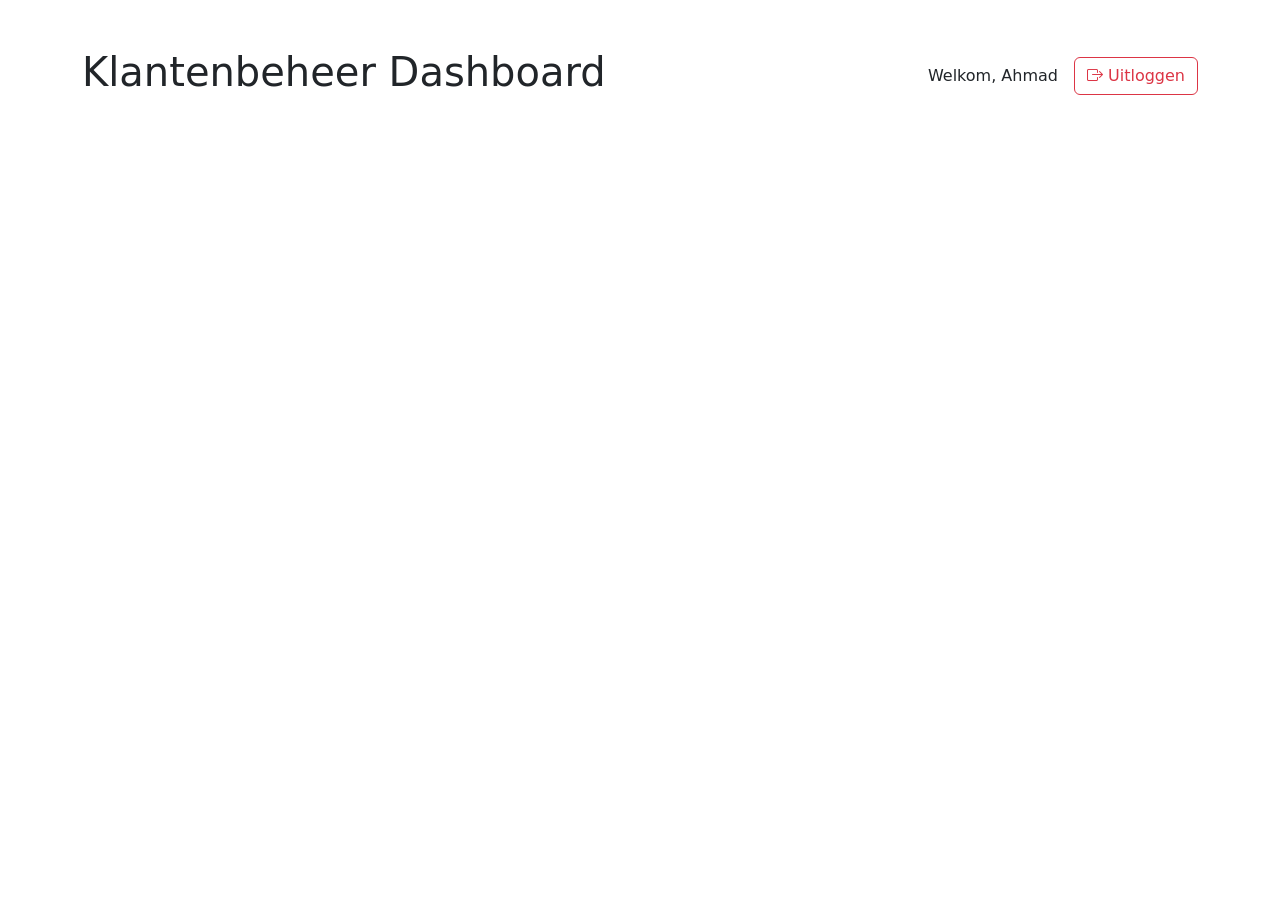
==== dashboard.html @ f0f23b39 "ADD: loginpagina bouwen" ====
<!doctype html>
<html lang="nl">

<head>
    <meta charset="utf-8">
    <meta name="viewport" content="width=device-width, initial-scale=1">

    <title>Dashboard | Klantenbeheer</title>

    <link
        href="https://cdn.jsdelivr.net/npm/bootstrap@5.3.8/dist/css/bootstrap.min.css"
        rel="stylesheet">

    <link
        rel="stylesheet"
        href="https://cdn.jsdelivr.net/npm/bootstrap-icons@1.13.1/font/bootstrap-icons.min.css">

    <link rel="stylesheet" href="css/style.css">
</head>

<body>

    <div class="container py-5">

        <div class="d-flex justify-content-between align-items-center">

            <h1>Klantenbeheer Dashboard</h1>

            <div class="d-flex align-items-center gap-3">

                <span>
                    Welkom, Ahmad
                </span>

                <a
                    href="index.html"
                    class="btn btn-outline-danger">
                    <i class="bi bi-box-arrow-right"></i>
                    Uitloggen
                </a>

            </div>

        </div>

    </div>

</body>

</html>
---- css/style.css ----
body {
    min-height: 100vh;
}

main {
    min-height: calc(100vh - 70px);
    display: flex;
    align-items: center;
}

.card {
    border-radius: 1rem;
}

@media (max-width: 991.98px) {
    main {
        align-items: flex-start;
    }
}
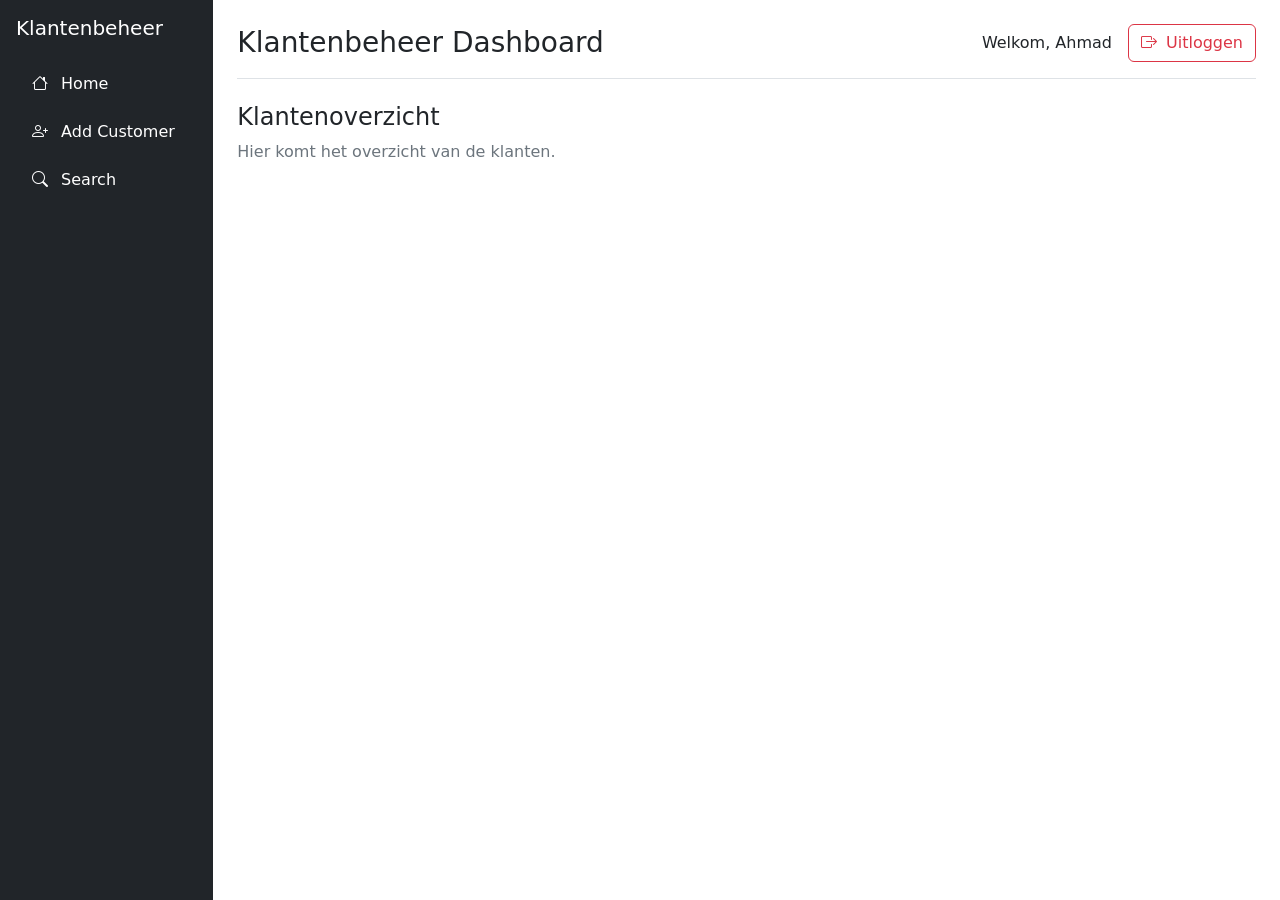
==== commit 254d01d4: "UPD: dashboard.html" ====
--- a/dashboard.html
+++ b/dashboard.html
@@ -3,9 +3,16 @@
 
 <head>
     <meta charset="utf-8">
-    <meta name="viewport" content="width=device-width, initial-scale=1">
+
+    <meta
+        name="viewport"
+        content="width=device-width, initial-scale=1">
 
     <title>Dashboard | Klantenbeheer</title>
+
+    <meta
+        name="robots"
+        content="noindex, nofollow">
 
     <link
         href="https://cdn.jsdelivr.net/npm/bootstrap@5.3.8/dist/css/bootstrap.min.css"
@@ -15,36 +22,106 @@
         rel="stylesheet"
         href="https://cdn.jsdelivr.net/npm/bootstrap-icons@1.13.1/font/bootstrap-icons.min.css">
 
-    <link rel="stylesheet" href="css/style.css">
+    <link
+        rel="stylesheet"
+        href="css/style.css">
 </head>
 
-<body>
+<body class="dashboard-page">
 
-    <div class="container py-5">
+    <div class="container-fluid">
 
-        <div class="d-flex justify-content-between align-items-center">
+        <div class="row min-vh-100">
 
-            <h1>Klantenbeheer Dashboard</h1>
+            <!-- Sidebar -->
+            <aside class="col-md-3 col-lg-2 bg-dark text-white p-3">
 
-            <div class="d-flex align-items-center gap-3">
+                <h2 class="h5 mb-4">
+                    Klantenbeheer
+                </h2>
 
-                <span>
-                    Welkom, Ahmad
-                </span>
+                <nav class="nav flex-column gap-2">
 
-                <a
-                    href="index.html"
-                    class="btn btn-outline-danger">
-                    <i class="bi bi-box-arrow-right"></i>
-                    Uitloggen
-                </a>
+                    <a
+                        class="nav-link text-white"
+                        href="dashboard.html">
 
-            </div>
+                        <i class="bi bi-house me-2"></i>
+                        Home
+                    </a>
+
+                    <a
+                        class="nav-link text-white"
+                        href="#">
+
+                        <i class="bi bi-person-plus me-2"></i>
+                        Add Customer
+                    </a>
+
+                    <a
+                        class="nav-link text-white"
+                        href="#">
+
+                        <i class="bi bi-search me-2"></i>
+                        Search
+                    </a>
+
+                </nav>
+
+            </aside>
+
+            <!-- Hoofdinhoud -->
+            <main class="col-md-9 col-lg-10 p-4">
+
+                <header
+                    class="d-flex justify-content-between align-items-center border-bottom pb-3 mb-4">
+
+                    <h1 class="h3 mb-0">
+                        Klantenbeheer Dashboard
+                    </h1>
+
+                    <div class="d-flex align-items-center gap-3">
+
+                        <span>
+                            Welkom, Ahmad
+                        </span>
+
+                        <a
+                            href="index.html"
+                            class="btn btn-outline-danger">
+
+                            <i class="bi bi-box-arrow-right me-1"></i>
+                            Uitloggen
+                        </a>
+
+                    </div>
+
+                </header>
+
+                <section>
+
+                    <h2 class="h4">
+                        Klantenoverzicht
+                    </h2>
+
+                    <p class="text-secondary">
+                        Hier komt het overzicht van de klanten.
+                    </p>
+
+                </section>
+
+            </main>
 
         </div>
 
     </div>
 
+    <script
+        src="https://cdn.jsdelivr.net/npm/bootstrap@5.3.8/dist/js/bootstrap.bundle.min.js">
+    </script>
+
+    <script src="js/main.js"></script>
+
 </body>
 
 </html>
--- a/css/style.css
+++ b/css/style.css
@@ -2,7 +2,7 @@
     min-height: 100vh;
 }
 
-main {
+.login-page main {
     min-height: calc(100vh - 70px);
     display: flex;
     align-items: center;
@@ -13,7 +13,7 @@
 }
 
 @media (max-width: 991.98px) {
-    main {
+    .login-page main {
         align-items: flex-start;
     }
 }
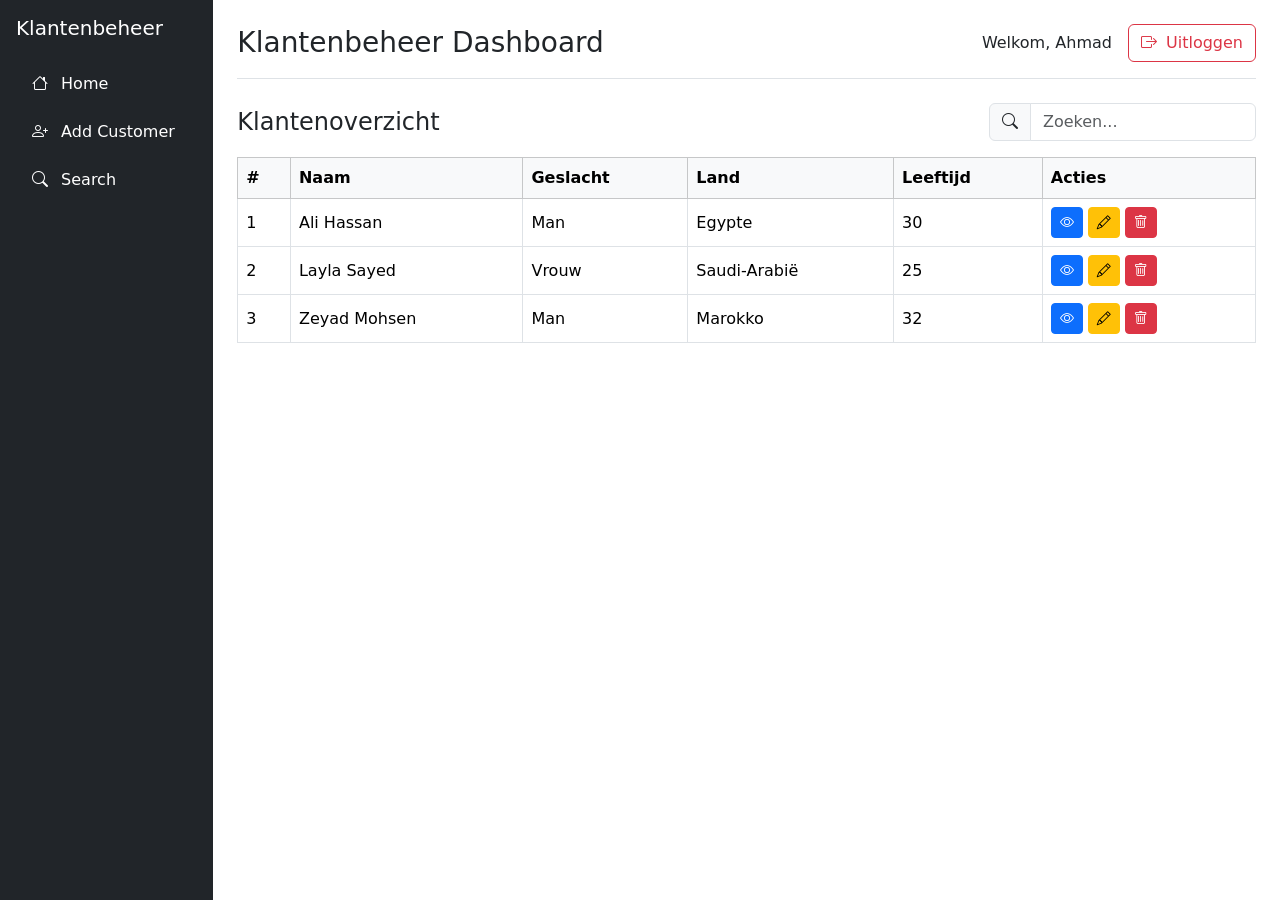
==== commit a54cc363: "UPD: section: Klantenoverzicht" ====
--- a/dashboard.html
+++ b/dashboard.html
@@ -100,15 +100,156 @@
 
                 <section>
 
-                    <h2 class="h4">
-                        Klantenoverzicht
-                    </h2>
-
-                    <p class="text-secondary">
-                        Hier komt het overzicht van de klanten.
-                    </p>
-
-                </section>
+    <div
+        class="d-flex justify-content-between align-items-center mb-3">
+
+        <h2 class="h4 mb-0">
+            Klantenoverzicht
+        </h2>
+
+        <div class="input-group w-auto">
+
+            <span class="input-group-text">
+                <i class="bi bi-search"></i>
+            </span>
+
+            <input
+                type="search"
+                class="form-control"
+                id="customerSearch"
+                placeholder="Zoeken...">
+
+        </div>
+
+    </div>
+
+    <div class="table-responsive">
+
+        <table
+            class="table table-bordered table-hover align-middle"
+            id="customerTable">
+
+            <thead class="table-light">
+
+                <tr>
+                    <th>#</th>
+                    <th>Naam</th>
+                    <th>Geslacht</th>
+                    <th>Land</th>
+                    <th>Leeftijd</th>
+                    <th>Acties</th>
+                </tr>
+
+            </thead>
+
+            <tbody>
+
+                <tr>
+                    <td>1</td>
+                    <td>Ali Hassan</td>
+                    <td>Man</td>
+                    <td>Egypte</td>
+                    <td>30</td>
+
+                    <td>
+
+                        <button
+                            type="button"
+                            class="btn btn-sm btn-primary">
+
+                            <i class="bi bi-eye"></i>
+                        </button>
+
+                        <button
+                            type="button"
+                            class="btn btn-sm btn-warning">
+
+                            <i class="bi bi-pencil"></i>
+                        </button>
+
+                        <button
+                            type="button"
+                            class="btn btn-sm btn-danger">
+
+                            <i class="bi bi-trash"></i>
+                        </button>
+
+                    </td>
+                </tr>
+
+                <tr>
+                    <td>2</td>
+                    <td>Layla Sayed</td>
+                    <td>Vrouw</td>
+                    <td>Saudi-Arabië</td>
+                    <td>25</td>
+
+                    <td>
+
+                        <button
+                            type="button"
+                            class="btn btn-sm btn-primary">
+
+                            <i class="bi bi-eye"></i>
+                        </button>
+
+                        <button
+                            type="button"
+                            class="btn btn-sm btn-warning">
+
+                            <i class="bi bi-pencil"></i>
+                        </button>
+
+                        <button
+                            type="button"
+                            class="btn btn-sm btn-danger">
+
+                            <i class="bi bi-trash"></i>
+                        </button>
+
+                    </td>
+                </tr>
+
+                <tr>
+                    <td>3</td>
+                    <td>Zeyad Mohsen</td>
+                    <td>Man</td>
+                    <td>Marokko</td>
+                    <td>32</td>
+
+                    <td>
+
+                        <button
+                            type="button"
+                            class="btn btn-sm btn-primary">
+
+                            <i class="bi bi-eye"></i>
+                        </button>
+
+                        <button
+                            type="button"
+                            class="btn btn-sm btn-warning">
+
+                            <i class="bi bi-pencil"></i>
+                        </button>
+
+                        <button
+                            type="button"
+                            class="btn btn-sm btn-danger">
+
+                            <i class="bi bi-trash"></i>
+                        </button>
+
+                    </td>
+                </tr>
+
+            </tbody>
+
+        </table>
+
+    </div>
+
+</section>
 
             </main>
 
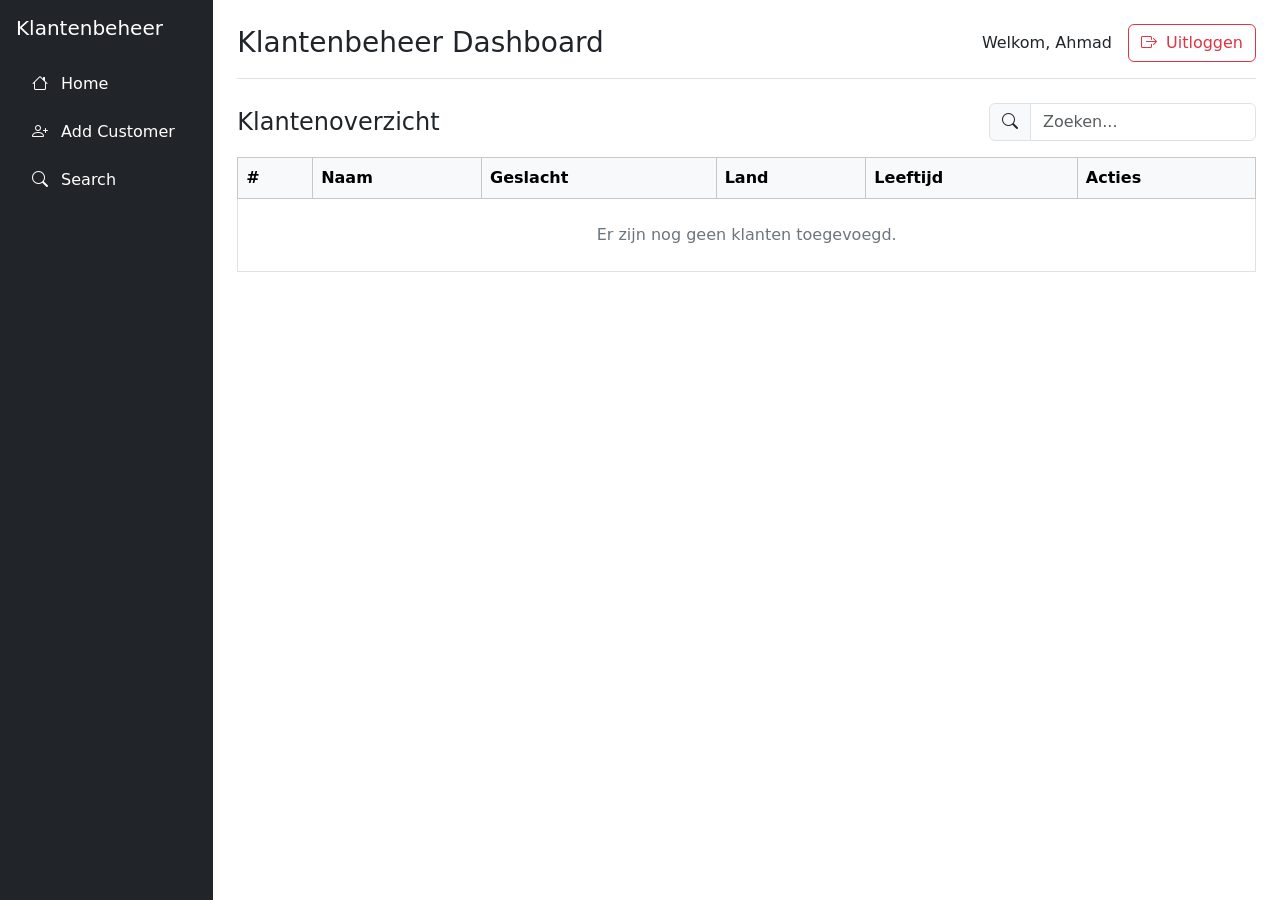
==== commit f858dccc: "UPD: dashboard.html" ====
--- a/dashboard.html
+++ b/dashboard.html
@@ -52,7 +52,7 @@
 
                     <a
                         class="nav-link text-white"
-                        href="#">
+                        href="add-customer.html">
 
                         <i class="bi bi-person-plus me-2"></i>
                         Add Customer
@@ -60,7 +60,7 @@
 
                     <a
                         class="nav-link text-white"
-                        href="#">
+                        href="#customerSearch">
 
                         <i class="bi bi-search me-2"></i>
                         Search
@@ -142,108 +142,7 @@
 
             </thead>
 
-            <tbody>
-
-                <tr>
-                    <td>1</td>
-                    <td>Ali Hassan</td>
-                    <td>Man</td>
-                    <td>Egypte</td>
-                    <td>30</td>
-
-                    <td>
-
-                        <button
-                            type="button"
-                            class="btn btn-sm btn-primary">
-
-                            <i class="bi bi-eye"></i>
-                        </button>
-
-                        <button
-                            type="button"
-                            class="btn btn-sm btn-warning">
-
-                            <i class="bi bi-pencil"></i>
-                        </button>
-
-                        <button
-                            type="button"
-                            class="btn btn-sm btn-danger">
-
-                            <i class="bi bi-trash"></i>
-                        </button>
-
-                    </td>
-                </tr>
-
-                <tr>
-                    <td>2</td>
-                    <td>Layla Sayed</td>
-                    <td>Vrouw</td>
-                    <td>Saudi-Arabië</td>
-                    <td>25</td>
-
-                    <td>
-
-                        <button
-                            type="button"
-                            class="btn btn-sm btn-primary">
-
-                            <i class="bi bi-eye"></i>
-                        </button>
-
-                        <button
-                            type="button"
-                            class="btn btn-sm btn-warning">
-
-                            <i class="bi bi-pencil"></i>
-                        </button>
-
-                        <button
-                            type="button"
-                            class="btn btn-sm btn-danger">
-
-                            <i class="bi bi-trash"></i>
-                        </button>
-
-                    </td>
-                </tr>
-
-                <tr>
-                    <td>3</td>
-                    <td>Zeyad Mohsen</td>
-                    <td>Man</td>
-                    <td>Marokko</td>
-                    <td>32</td>
-
-                    <td>
-
-                        <button
-                            type="button"
-                            class="btn btn-sm btn-primary">
-
-                            <i class="bi bi-eye"></i>
-                        </button>
-
-                        <button
-                            type="button"
-                            class="btn btn-sm btn-warning">
-
-                            <i class="bi bi-pencil"></i>
-                        </button>
-
-                        <button
-                            type="button"
-                            class="btn btn-sm btn-danger">
-
-                            <i class="bi bi-trash"></i>
-                        </button>
-
-                    </td>
-                </tr>
-
-            </tbody>
+            <tbody></tbody>
 
         </table>
 
